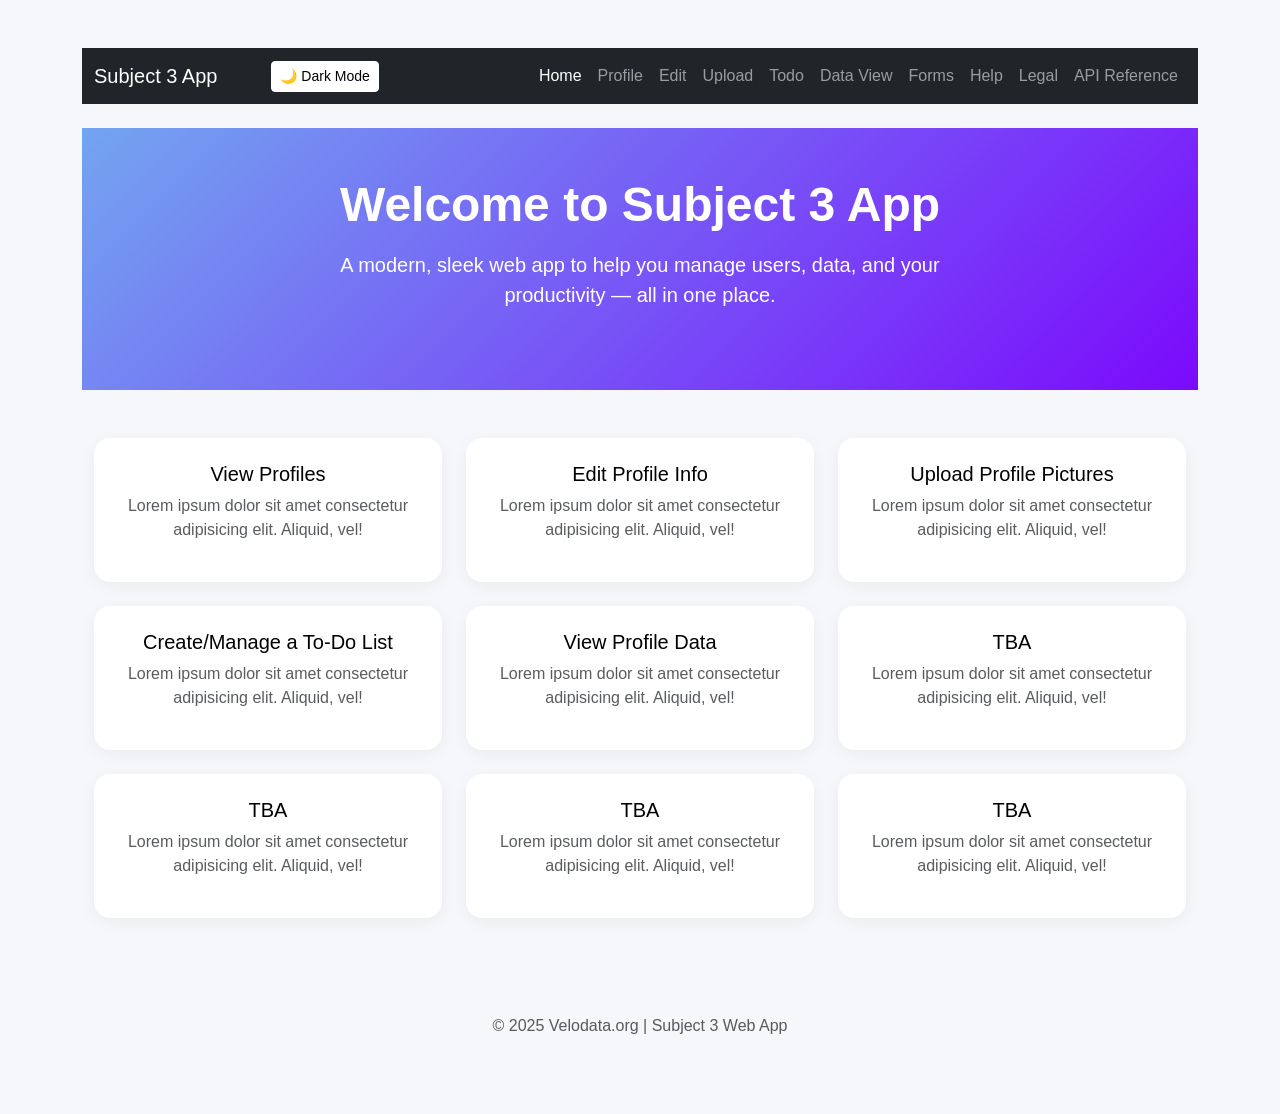
==== index.html @ 01628642 "its dale" ====
<!DOCTYPE html>
<html lang="en">
  <head>
    <meta charset="UTF-8" />
    <meta name="viewport" content="width=device-width, initial-scale=1.0" />
    <title>Web Dev Subject 3 Assignment</title>
    <link href="https://cdn.jsdelivr.net/npm/bootstrap@5.3.2/dist/css/bootstrap.min.css" rel="stylesheet" />
    <link href="/css/styles.css" rel="stylesheet" />
  </head>
  <body>
    <!-- Page Content -->
    <main class="container py-5">
      <!-- Main Navbar -->
      <nav class="navbar navbar-expand-lg navbar-dark bg-dark mb-4">
        <div class="container-fluid">
          <a class="navbar-brand" href="/index.html">Subject 3 App</a>
          <li class="nav-item">
            <button class="btn btn-outline-light btn-sm ms-3" id="dark-mode-toggle">🌙 Dark Mode</button>
          </li>
          <button class="navbar-toggler" type="button" data-bs-toggle="collapse" data-bs-target="#navbarNav"
            aria-controls="navbarNav" aria-expanded="false" aria-label="Toggle navigation">
            <span class="navbar-toggler-icon"></span>
          </button>
          <div class="collapse navbar-collapse" id="navbarNav">
            <ul class="navbar-nav ms-auto">
              <li class="nav-item"><a class="nav-link active" href="/index.html">Home</a></li>
              <li class="nav-item"><a class="nav-link" href="/html pages/profile.html">Profile</a></li>
              <li class="nav-item"><a class="nav-link" href="/html pages/Edit.html">Edit</a></li>
              <li class="nav-item"><a class="nav-link" href="/html pages/Upload.html">Upload</a></li>
              <li class="nav-item"><a class="nav-link" href="/html pages/Todo.html  ">Todo</a></li>
              <li class="nav-item"><a class="nav-link" href="/html pages/Data-View.html">Data View</a></li>
              <li class="nav-item"><a class="nav-link" href="/html pages/Forms.html">Forms</a></li>
              <li class="nav-item"><a class="nav-link" href="/html pages/Help.html">Help</a></li>
              <li class="nav-item"><a class="nav-link" href="/html pages/Legal.html">Legal</a></li>
              <li class="nav-item"><a class="nav-link" href="/html pages/API.html">API Reference</a></li>
            </ul>
          </div>
        </div>
      </nav>

      <!-- Hero Section -->
      <section class="hero py-5">
        <div class="container">
          <h1 class="text-center">Welcome to Subject 3 App</h1>
          <p class="text-center">
            A modern, sleek web app to help you manage users, data, and your productivity — all in one place.
          </p>
        </div>
      </section>

      <!-- Features Section -->
      <section class="py-5">
        <div class="container">
          <div class="row text-center">
            <div class="col-md-4 mb-4">
              <a class="card p-4 text-decoration-none d-block" href="profile.html">
                <h5>View Profiles</h5>
                <p class="text-muted">Lorem ipsum dolor sit amet consectetur adipisicing elit. Aliquid, vel!</p>
              </a>
            </div>
            <div class="col-md-4 mb-4">
              <a class="card p-4 text-decoration-none d-block" href="Edit.html">
                <h5>Edit Profile Info</h5>
                <p class="text-muted">Lorem ipsum dolor sit amet consectetur adipisicing elit. Aliquid, vel!</p>
              </a>
            </div>
            <div class="col-md-4 mb-4">
              <a class="card p-4 text-decoration-none d-block" href="Upload.html">
                <h5>Upload Profile Pictures</h5>
                <p class="text-muted">Lorem ipsum dolor sit amet consectetur adipisicing elit. Aliquid, vel!</p>
              </a>
            </div>
          </div>
          <div class="row text-center">
            <div class="col-md-4 mb-4">
              <a class="card p-4 text-decoration-none d-block" href="Todo.html">
                <h5>Create/Manage a To-Do List</h5>
                <p class="text-muted">Lorem ipsum dolor sit amet consectetur adipisicing elit. Aliquid, vel!</p>
              </a>
            </div>
            <div class="col-md-4 mb-4">
              <a class="card p-4 text-decoration-none d-block" href="Data-View.html">
                <h5>View Profile Data</h5>
                <p class="text-muted">Lorem ipsum dolor sit amet consectetur adipisicing elit. Aliquid, vel!</p>
              </a>
            </div>
            <div class="col-md-4 mb-4">
              <a class="card p-4 text-decoration-none d-block" href="#">
                <h5>TBA</h5>
                <p class="text-muted">Lorem ipsum dolor sit amet consectetur adipisicing elit. Aliquid, vel!</p>
              </a>
            </div>
          </div>
          <div class="row text-center">
            <div class="col-md-4 mb-4">
              <a class="card p-4 text-decoration-none d-block" href="#.html">
                <h5>TBA</h5>
                <p class="text-muted">Lorem ipsum dolor sit amet consectetur adipisicing elit. Aliquid, vel!</p>
              </a>
            </div>
            <div class="col-md-4 mb-4">
              <a class="card p-4 text-decoration-none d-block" href="#.html">
                <h5>TBA</h5>
                <p class="text-muted">Lorem ipsum dolor sit amet consectetur adipisicing elit. Aliquid, vel!</p>
              </a>
            </div>
            <div class="col-md-4 mb-4">
              <a class="card p-4 text-decoration-none d-block" href="#.html">
                <h5>TBA</h5>
                <p class="text-muted">Lorem ipsum dolor sit amet consectetur adipisicing elit. Aliquid, vel!</p>
              </a>
            </div>
          </div>
        </div>
      </section>

      <!-- Footer -->
      <footer class="text-muted py-4">
        <div class="container text-center">
          <p class="mb-1">&copy; 2025 Velodata.org | Subject 3 Web App</p>
        </div>
      </footer>
    </main>

    <!-- Scripts -->
    <script src="https://cdn.jsdelivr.net/npm/bootstrap@5.3.2/dist/js/bootstrap.bundle.min.js"></script>
    <script src="/js/main.js"></script>
  </body>
</html>
---- css/styles.css ----
:root {
  --bg-color: #f5f7fa;
  --text-color: #212529;
  --card-bg: #ffffff;
  --card-text: #000000;
}

body {
  font-family: 'Poppins', sans-serif;
  background-color: var(--bg-color);
  color: var(--text-color);
}

/* Dark mode variables override */

body.dark-mode {
  --bg-color: #171720;
  --text-color: #f1f1f1;
  --card-bg: #2c2c3e;
  --card-text: #e0e0e0;
}

/* Dark mode on input fields */
body.dark-mode input,
body.dark-mode textarea,
body.dark-mode select {
  background-color: #2c2c2c;
  color: #f1f1f1;
  border-color: #444;
}

body.dark-mode input::placeholder {
  color: #aaa;
}

body.dark-mode .navbar {
  background-color: #000000 !important;
}

/* Hero Section */
.hero {
  background: linear-gradient(135deg, #73a5f0, #7b0afc);
  color: white;
  padding: 6rem 1rem;
  text-align: center;
}

body.dark-mode .hero {
  background: linear-gradient(135deg, #1f1f29, #3a3a5c);
}

.hero h1 {
  font-size: 3rem;
  font-weight: 600;
}

.hero p {
  font-size: 1.25rem;
  max-width: 600px;
  margin: 1rem auto 2rem;
}

/* Cards */
.card {
  background-color: var(--card-bg);
  color: var(--card-text);
  border: none;
  border-radius: 1rem;
  box-shadow: 0 4px 16px rgba(0, 0, 0, 0.05);
  transition: transform 0.3s ease, box-shadow 0.3s ease;
}

.card:hover {
  transform: translate(6px, -8px);
  box-shadow: 0 8px 24px rgba(0, 0, 0, 0.4);
}

body.dark-mode .card:hover {
  box-shadow: 0 8px 24px rgba(255, 255, 255, 0.2);
}

/* Dark Mode Toggle Button */
#dark-mode-toggle {
  background-color: white;
  color: rgb(0, 0, 0);
  border-color: white;
}

body.dark-mode #dark-mode-toggle {
  background-color: transparent;
  color: rgb(255, 255, 255);
  border-color: white;
}

/* To Do Styles */
#todo-input {
  padding: 10px;
  width: 250px;
  margin-right: 10px;
}

#todo-list {
  padding: 10px 15px;
  cursor: pointer;
}

.completed {
  text-decoration: line-through;
  color: gray;
  opacity: 0.7;
}

#todo-list .list-group-item {
  transition: background-color 0.3s ease, color 0.3s ease;
}

/* Dark mode list items */
body.dark-mode #todo-list .list-group-item {
  background-color: #2a2a2a;
  color: #f1f1f1;
  border-color: #444;
}

/* Optional: hover state */
body.dark-mode #todo-list .list-group-item:hover {
  background-color: #3a3a3a;
}

/* Footer */
footer {
  background-color: transparent;
  color: var(--text-color);
}

body.dark-mode footer {
  color: #aaa;
}
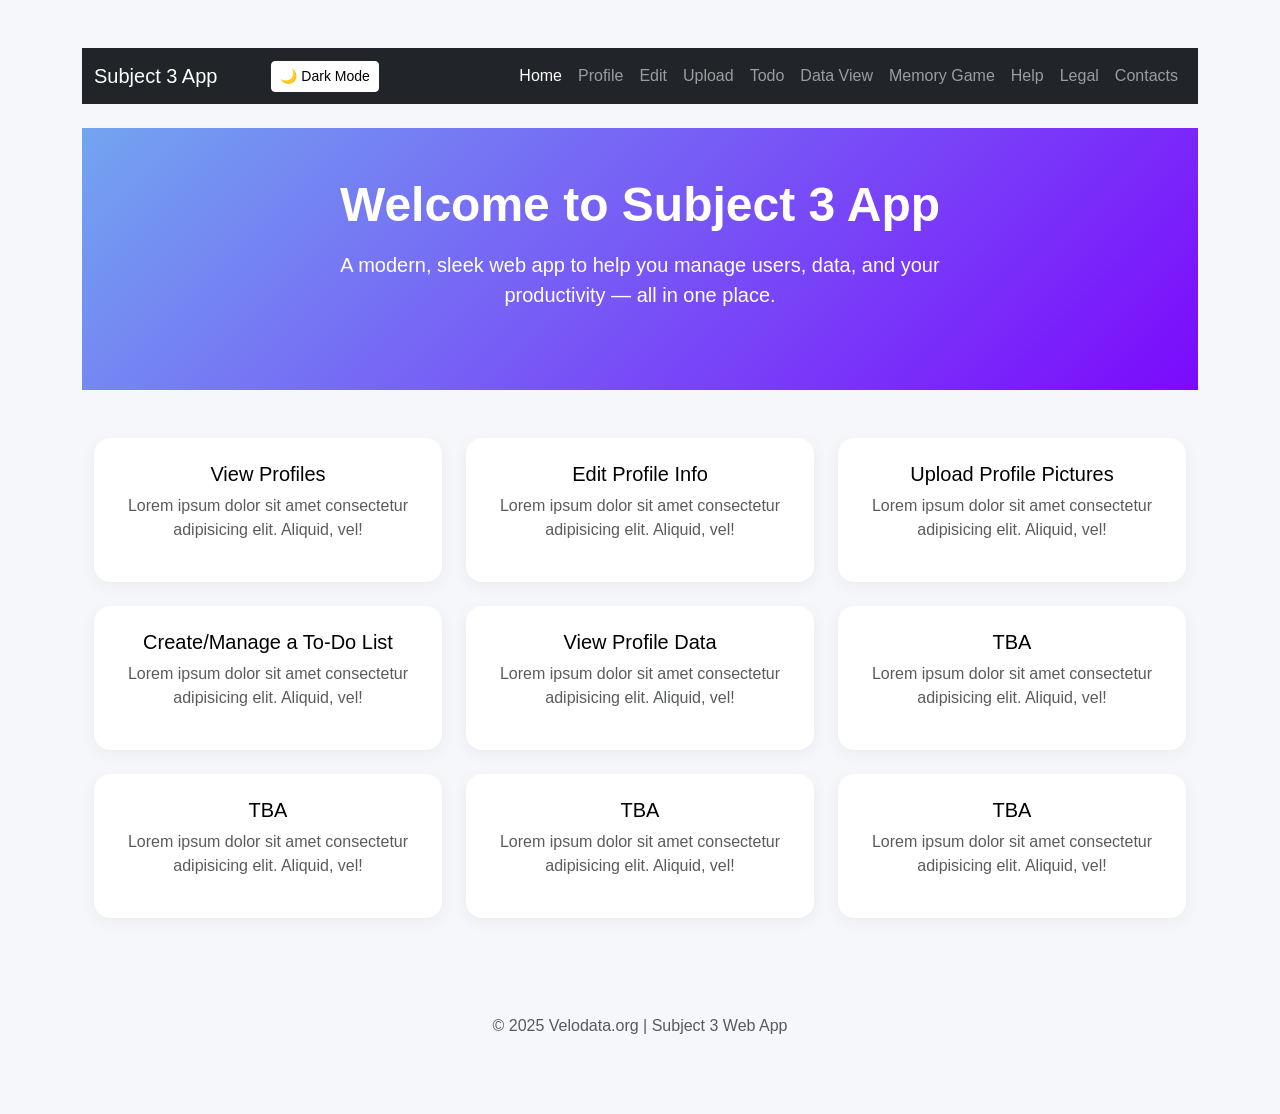
==== commit 10062a01: "Your commit message" ====
--- a/index.html
+++ b/index.html
@@ -29,10 +29,10 @@
               <li class="nav-item"><a class="nav-link" href="/html pages/Upload.html">Upload</a></li>
               <li class="nav-item"><a class="nav-link" href="/html pages/Todo.html  ">Todo</a></li>
               <li class="nav-item"><a class="nav-link" href="/html pages/Data-View.html">Data View</a></li>
-              <li class="nav-item"><a class="nav-link" href="/html pages/Forms.html">Forms</a></li>
+              <li class="nav-item"><a class="nav-link" href="/html pages/Memory Game.html">Memory Game</a></li>
               <li class="nav-item"><a class="nav-link" href="/html pages/Help.html">Help</a></li>
               <li class="nav-item"><a class="nav-link" href="/html pages/Legal.html">Legal</a></li>
-              <li class="nav-item"><a class="nav-link" href="/html pages/API.html">API Reference</a></li>
+              <li class="nav-item"><a class="nav-link" href="/html pages/Contacts.html">Contacts</a></li>
             </ul>
           </div>
         </div>
@@ -53,19 +53,19 @@
         <div class="container">
           <div class="row text-center">
             <div class="col-md-4 mb-4">
-              <a class="card p-4 text-decoration-none d-block" href="profile.html">
+              <a class="card p-4 text-decoration-none d-block" href="/html pages/profile.html">
                 <h5>View Profiles</h5>
                 <p class="text-muted">Lorem ipsum dolor sit amet consectetur adipisicing elit. Aliquid, vel!</p>
               </a>
             </div>
             <div class="col-md-4 mb-4">
-              <a class="card p-4 text-decoration-none d-block" href="Edit.html">
+              <a class="card p-4 text-decoration-none d-block" href="/html pages/Edit.html">
                 <h5>Edit Profile Info</h5>
                 <p class="text-muted">Lorem ipsum dolor sit amet consectetur adipisicing elit. Aliquid, vel!</p>
               </a>
             </div>
             <div class="col-md-4 mb-4">
-              <a class="card p-4 text-decoration-none d-block" href="Upload.html">
+              <a class="card p-4 text-decoration-none d-block" href="/html pages/Upload.html">
                 <h5>Upload Profile Pictures</h5>
                 <p class="text-muted">Lorem ipsum dolor sit amet consectetur adipisicing elit. Aliquid, vel!</p>
               </a>
@@ -73,13 +73,13 @@
           </div>
           <div class="row text-center">
             <div class="col-md-4 mb-4">
-              <a class="card p-4 text-decoration-none d-block" href="Todo.html">
+              <a class="card p-4 text-decoration-none d-block" href="/html pages/Todo.html">
                 <h5>Create/Manage a To-Do List</h5>
                 <p class="text-muted">Lorem ipsum dolor sit amet consectetur adipisicing elit. Aliquid, vel!</p>
               </a>
             </div>
             <div class="col-md-4 mb-4">
-              <a class="card p-4 text-decoration-none d-block" href="Data-View.html">
+              <a class="card p-4 text-decoration-none d-block" href="/html pages/Data-View.html">
                 <h5>View Profile Data</h5>
                 <p class="text-muted">Lorem ipsum dolor sit amet consectetur adipisicing elit. Aliquid, vel!</p>
               </a>
--- a/css/styles.css
+++ b/css/styles.css
@@ -121,10 +121,54 @@
   border-color: #444;
 }
 
+/* Dark mode Table items */
+body.dark-mode #userTable tbody tr:hover {
+  background-color: #333;
+}
+body.dark-mode #userTable {
+  border-color: #444;
+  box-shadow: none;
+}
+
 /* Optional: hover state */
 body.dark-mode #todo-list .list-group-item:hover {
   background-color: #3a3a3a;
 }
+
+/* Data-view page */
+#userTable {
+  border-collapse: separate;
+  border-spacing: 0;
+  border: 1px solid #dee2e6;
+  border-radius: 0.5rem;
+  overflow: hidden;
+  box-shadow: 0 0.125rem 0.25rem rgba(0, 0, 0, 0.075);
+}
+
+#userTable th, #userTable td {
+  padding: 1rem;
+  vertical-align: middle;
+  text-align: center;
+}
+
+#userTable tbody tr:hover {
+  background-color: #f1f1f1;
+  cursor: pointer;
+}
+
+#userTable tbody tr:nth-child(even) {
+  background-color: #f9f9f9;
+}
+
+.data-header {
+  background: linear-gradient(to right, #3f87a6, #ebf8e1);
+  padding: 2rem;
+  border-radius: 0.5rem;
+  margin-bottom: 2rem;
+  color: #333;
+  box-shadow: 0 0.25rem 0.75rem rgba(0, 0, 0, 0.1);
+}
+
 
 /* Footer */
 footer {
